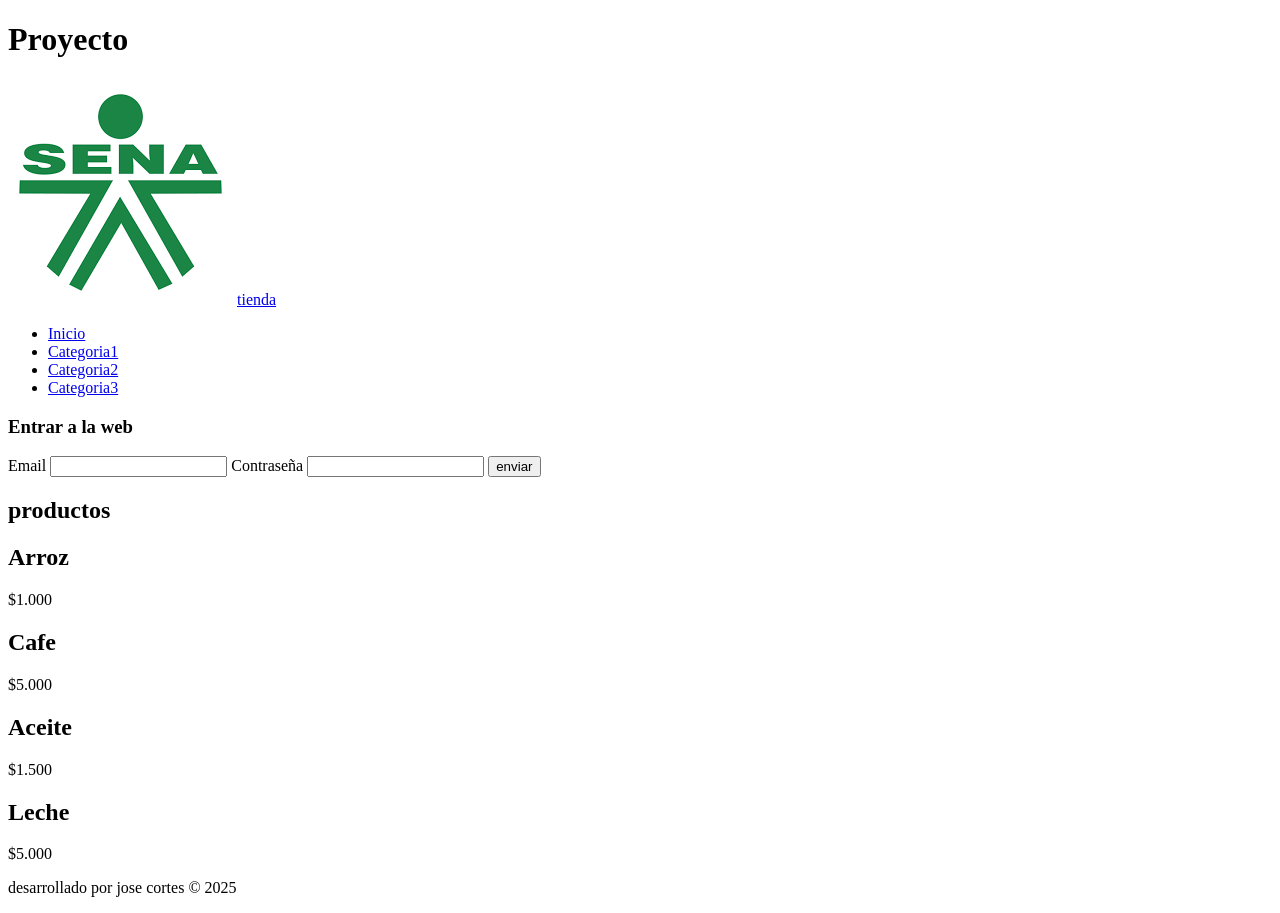
==== INDEX.html @ 0c1fcea2 "Primer commit - html2-main" ====
<!DOCTYPE html>
<html lang="es">
<head>
    <meta charset="UTF-8">
    <meta name="viewport" content="width=device-width, initial-scale=1.0">
    <title>HTML2</title>
    <link rel="stylesheet" href="../HTML2-main/css/style.css">
</head>
<body>
    
        <h1>Proyecto</h1>
        <div id="container">
            <header id="header">
        <div id="logo">
            <img src="img/descarga.png" alt="imagen log">
            <a href="#">tienda</a>
        </div>
            </header>
            <nav id="menu">
                <ul>
                    <li><a href="#">Inicio</a></li>
                    <li><a href="#">Categoria1</a></li>
                    <li><a href="#">Categoria2</a></li>
                    <li><a href="#">Categoria3</a></li>
                </ul>
            </nav>
            <div class="content">
                <aside id="lateral">
                    <div id="login" class="block_aside">
                        <h3>Entrar a la web</h3>
                        <form action="#">
                            <label for="">Email</label>
                            <input type="email" name="email" id="">
                            <label for="">Contraseña</label>
                            <input type="password" name="password" id="">
                            <input type="submit" value="enviar">
                        </form>
                    </div>
                </aside>
            
        <div id="central">
            <h2>productos</h2>
            <div class="product">
                <h2>Arroz</h2>
                <p>$1.000</p>
            </div>
            <div class="product">
                <h2>Cafe</h2>
                <p>$5.000</p>
            </div>
            <div class="product">
                <h2>Aceite</h2>
                <p>$1.500</p>
            </div>
            <div class="product">
                <h2>Leche</h2>
                <p>$5.000</p>
            </div>
        </div>
        
        <footer id="footer">
            <p>desarrollado por jose cortes &copy; 2025</p>
        </footer>



                </div>
        </div>
</body>
</html>
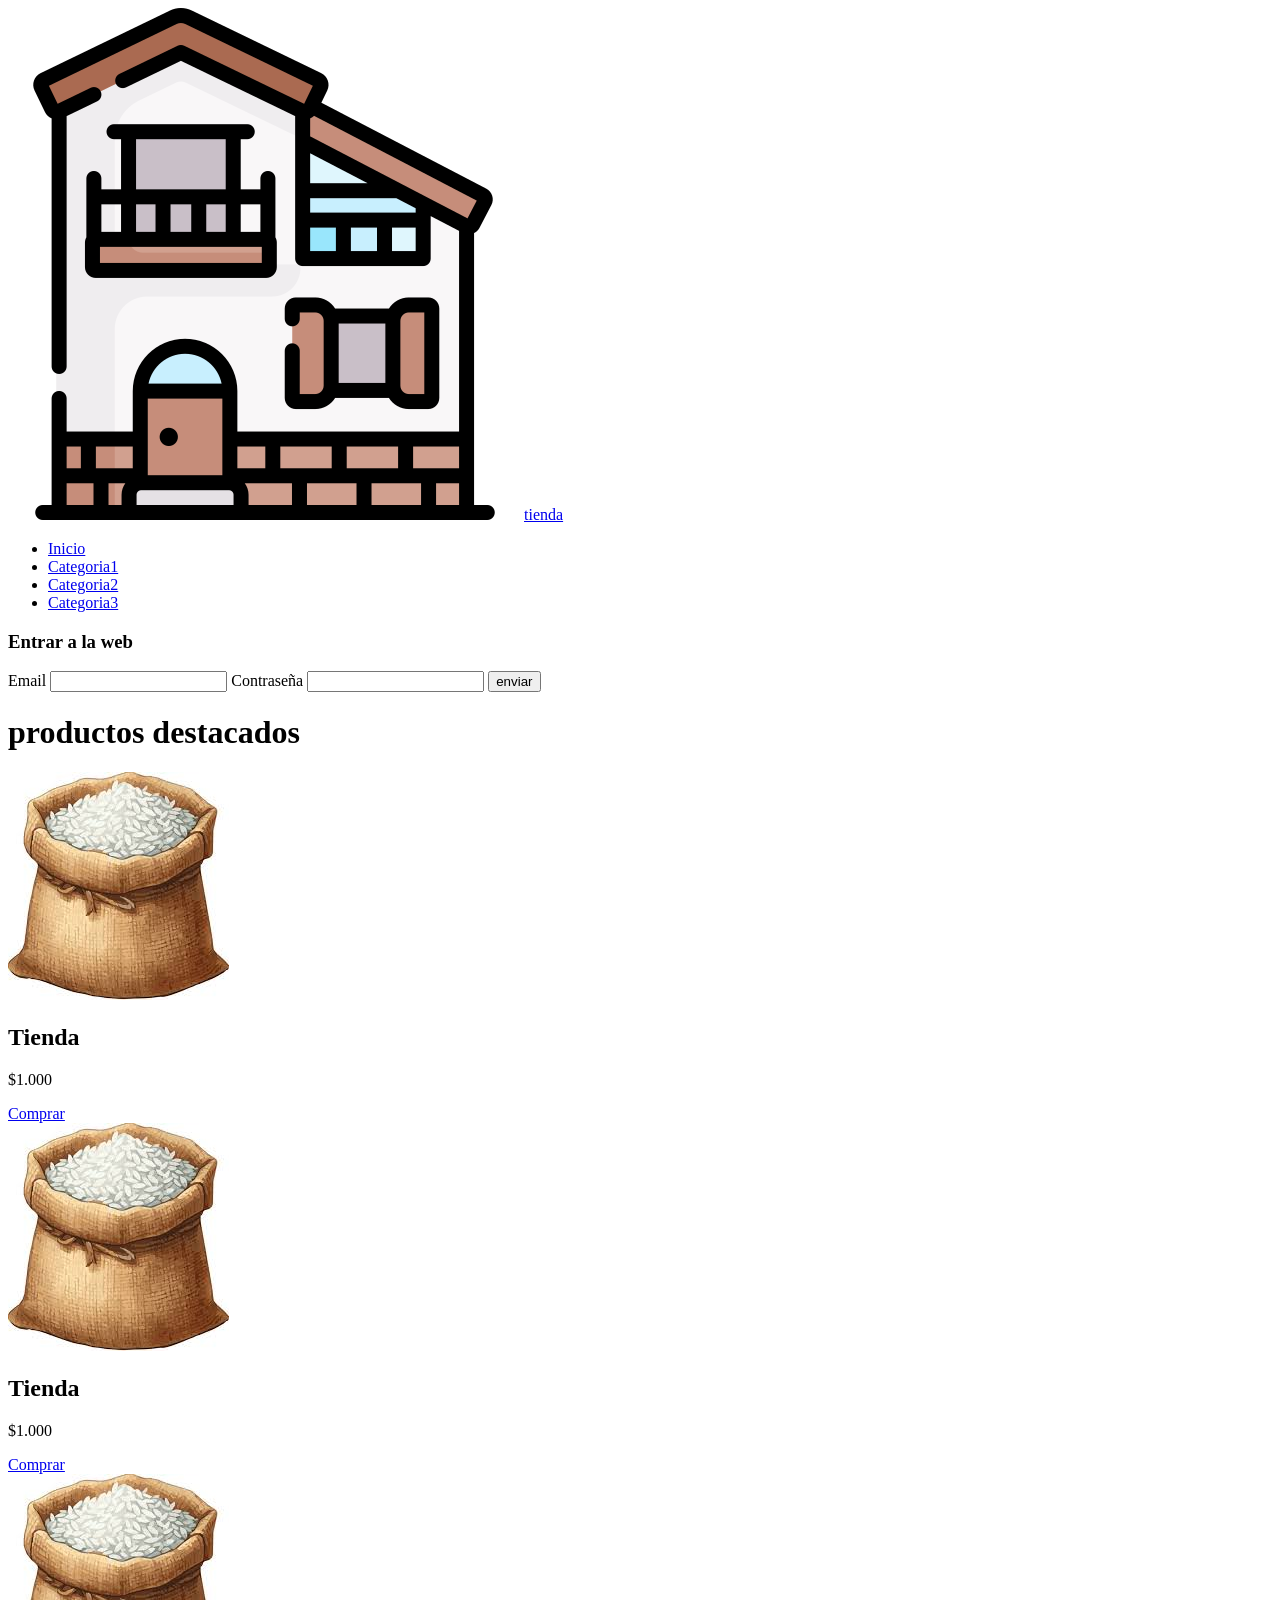
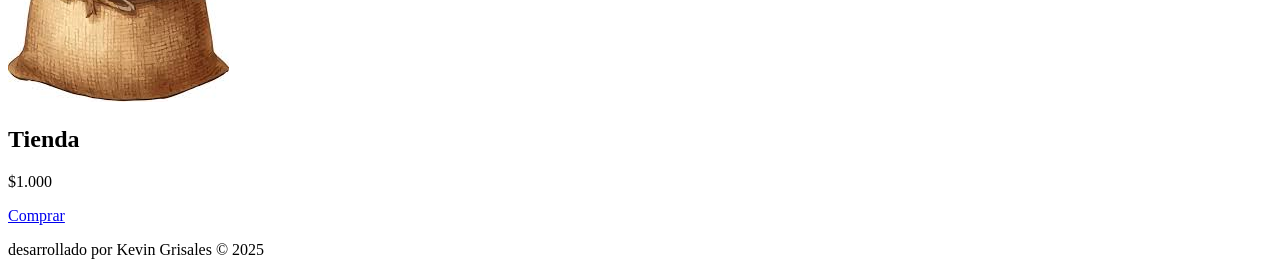
==== commit 549cdc82: "terminado el sitio p1" ====
--- a/INDEX.html
+++ b/INDEX.html
@@ -1,70 +1,73 @@
 <!DOCTYPE html>
 <html lang="es">
+
 <head>
     <meta charset="UTF-8">
     <meta name="viewport" content="width=device-width, initial-scale=1.0">
     <title>HTML2</title>
     <link rel="stylesheet" href="../HTML2-main/css/style.css">
 </head>
+
 <body>
-    
-        <h1>Proyecto</h1>
-        <div id="container">
-            <header id="header">
-        <div id="logo">
-            <img src="img/descarga.png" alt="imagen log">
-            <a href="#">tienda</a>
-        </div>
-            </header>
-            <nav id="menu">
-                <ul>
-                    <li><a href="#">Inicio</a></li>
-                    <li><a href="#">Categoria1</a></li>
-                    <li><a href="#">Categoria2</a></li>
-                    <li><a href="#">Categoria3</a></li>
-                </ul>
-            </nav>
-            <div class="content">
-                <aside id="lateral">
-                    <div id="login" class="block_aside">
-                        <h3>Entrar a la web</h3>
-                        <form action="#">
-                            <label for="">Email</label>
-                            <input type="email" name="email" id="">
-                            <label for="">Contraseña</label>
-                            <input type="password" name="password" id="">
-                            <input type="submit" value="enviar">
-                        </form>
-                    </div>
-                </aside>
-            
-        <div id="central">
-            <h2>productos</h2>
-            <div class="product">
-                <h2>Arroz</h2>
-                <p>$1.000</p>
-            </div>
-            <div class="product">
-                <h2>Cafe</h2>
-                <p>$5.000</p>
-            </div>
-            <div class="product">
-                <h2>Aceite</h2>
-                <p>$1.500</p>
-            </div>
-            <div class="product">
-                <h2>Leche</h2>
-                <p>$5.000</p>
-            </div>
-        </div>
-        
-        <footer id="footer">
-            <p>desarrollado por jose cortes &copy; 2025</p>
-        </footer>
+
+    <div id="container">
+        <header id="header">
+            <div id="logo">
+                <img src="img/house_2453835.png" alt="imagen log">
+                <a href="#">tienda</a>
 
 
+            </div>
+        </header>
+        <nav id="menu">
+            <ul>
+                <li><a href="#">Inicio</a></li>
+                <li><a href="#">Categoria1</a></li>
+                <li><a href="#">Categoria2</a></li>
+                <li><a href="#">Categoria3</a></li>
+            </ul>
+        </nav>
+        <div id="content">
+            <aside id="lateral">
+                <div id="login" class="block_aside">
+                    <h3>Entrar a la web</h3>
+                    <form action="#">
+                        <label for="">Email</label>
+                        <input type="email" name="email" id="">
+                        <label for="">Contraseña</label>
+                        <input type="password" name="password" id="">
+                        <input type="submit" value="enviar">
+                    </form>
+                </div>
+            </aside>
 
+            <div id="central">
+                <h1>productos destacados</h1>
+                <div class="product">
+                    <img src="./img/descarga.jpeg" alt="">
+                    <h2>Tienda</h2>
+                    <p>$1.000</p>
+                    <a href="#" class="button">Comprar</a>
                 </div>
+
+                <div class="product">
+                    <img src="./img/descarga.jpeg" alt="">
+                    <h2>Tienda</h2>
+                    <p>$1.000</p>
+                    <a href="#" class="button">Comprar</a>
+                </div>
+
+                <div class="product">
+                    <img src="./img/descarga.jpeg" alt="">
+                    <h2>Tienda</h2>
+                    <p>$1.000</p>
+                    <a href="#" class="button">Comprar</a>
+                </div>
+            </div>
+            <footer id="footer">
+                <p>desarrollado por Kevin Grisales &copy; 2025</p>
+            </footer>
         </div>
 </body>
+
 </html>
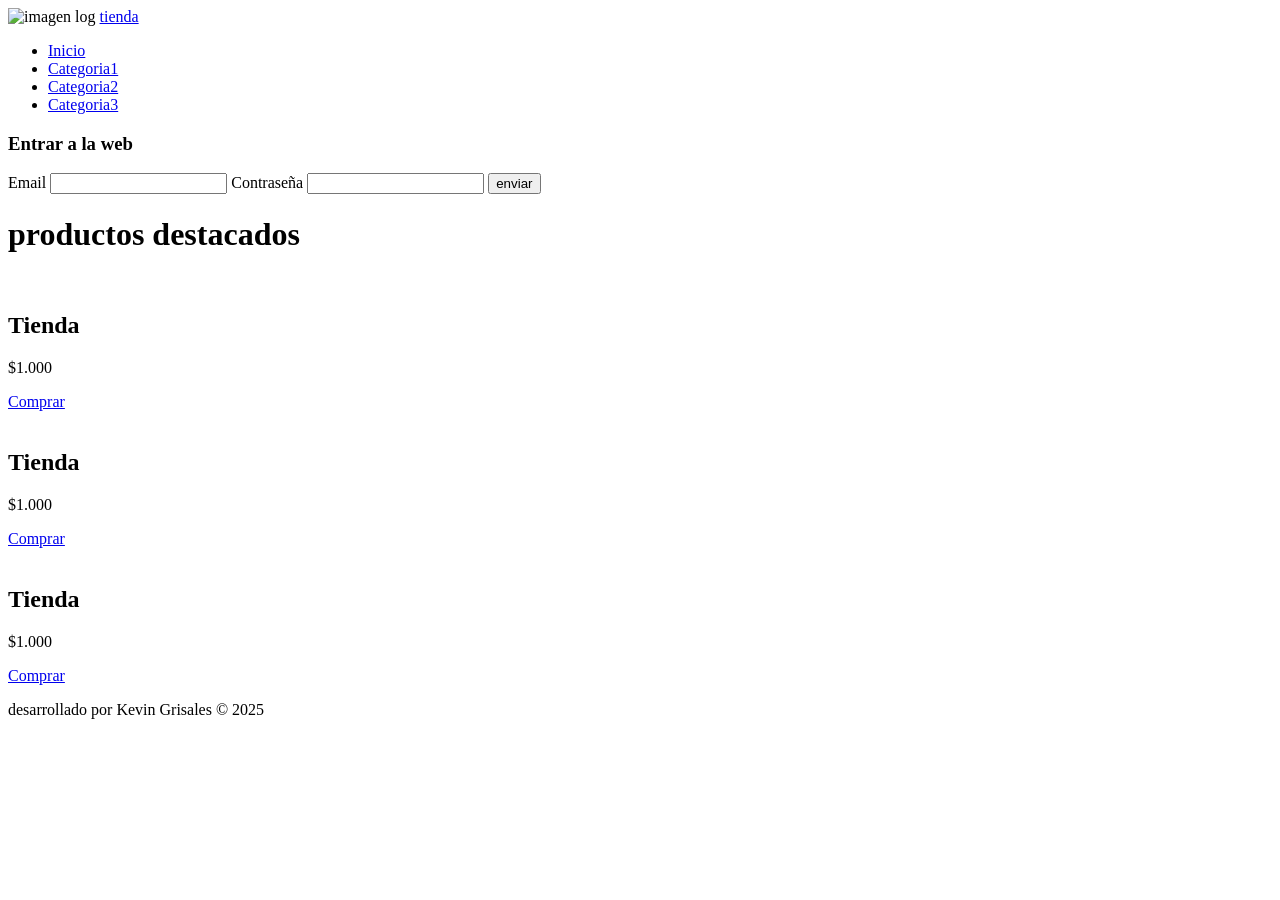
==== commit 098f14bc: "terminado el sitio p4" ====
--- a/INDEX.html
+++ b/INDEX.html
@@ -5,7 +5,7 @@
     <meta charset="UTF-8">
     <meta name="viewport" content="width=device-width, initial-scale=1.0">
     <title>HTML2</title>
-    <link rel="stylesheet" href="../HTML2-main/css/style.css">
+    <link rel="stylesheet" href="../assets/css/style.css">
 </head>
 
 <body>
@@ -13,7 +13,7 @@
     <div id="container">
         <header id="header">
             <div id="logo">
-                <img src="img/house_2453835.png" alt="imagen log">
+                <img src="../assets/img/house_2453835.png" alt="imagen log">
                 <a href="#">tienda</a>
 
 
@@ -44,21 +44,21 @@
             <div id="central">
                 <h1>productos destacados</h1>
                 <div class="product">
-                    <img src="./img/descarga.jpeg" alt="">
+                    <img src="../assets/img/descarga.jpeg" alt="">
                     <h2>Tienda</h2>
                     <p>$1.000</p>
                     <a href="#" class="button">Comprar</a>
                 </div>
 
                 <div class="product">
-                    <img src="./img/descarga.jpeg" alt="">
+                    <img src="../assets/img/descarga.jpeg" alt="">
                     <h2>Tienda</h2>
                     <p>$1.000</p>
                     <a href="#" class="button">Comprar</a>
                 </div>
 
                 <div class="product">
-                    <img src="./img/descarga.jpeg" alt="">
+                    <img src="../assets/img/descarga.jpeg" alt="">
                     <h2>Tienda</h2>
                     <p>$1.000</p>
                     <a href="#" class="button">Comprar</a>
